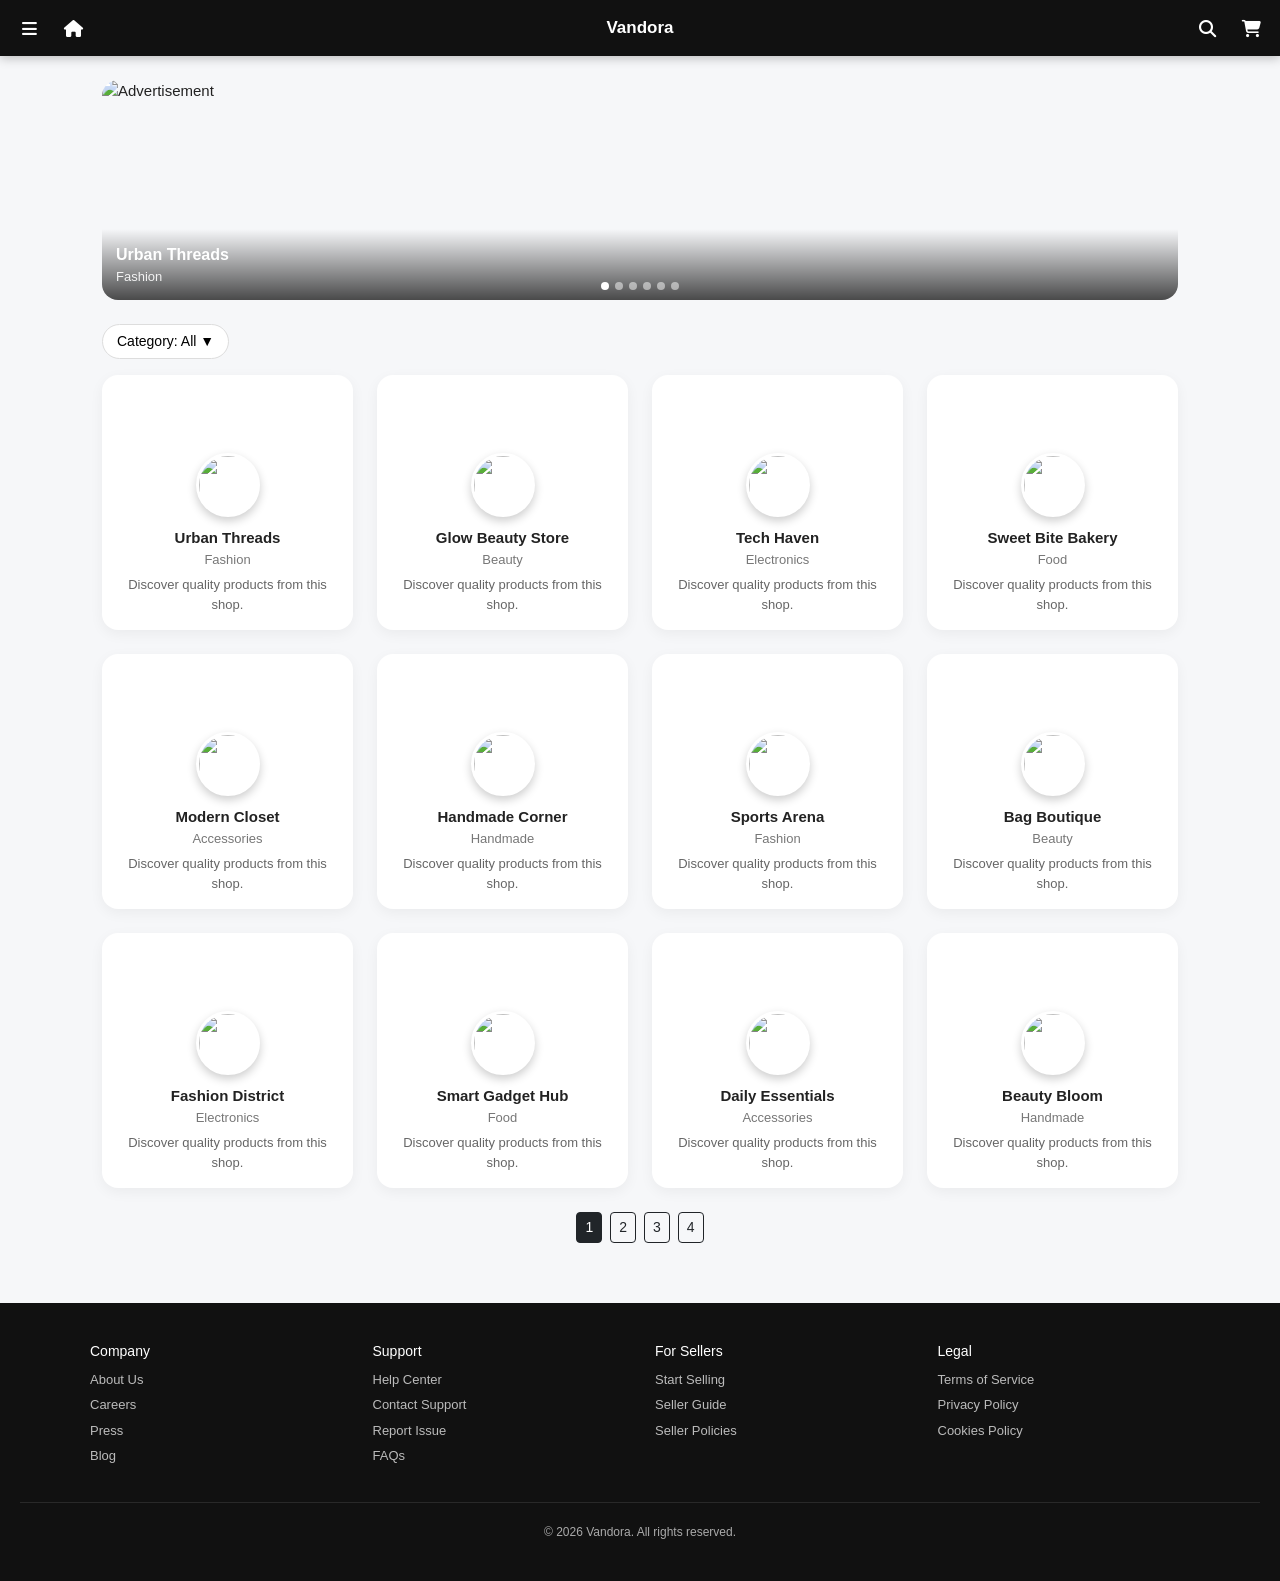
==== index.html @ f065fb70 "Inital Vandora Static Site" ====
<!DOCTYPE html>
<html>
<head>

<meta charset="UTF-8">
<meta name="viewport" content="width=device-width, initial-scale=1.0">

<title>Vandora – Discover Shops</title>

<link href="https://cdn.jsdelivr.net/npm/bootstrap@5.3.2/dist/css/bootstrap.min.css" rel="stylesheet">
<link rel="stylesheet" href="https://cdnjs.cloudflare.com/ajax/libs/font-awesome/6.5.0/css/all.min.css">

<link href="css/layout.css" rel="stylesheet">
<link href="css/index.css" rel="stylesheet">

</head>

<body>

<div id="appHeader"></div>

<div class="container py-4">

  <!-- ADVERTISEMENT -->
  <div class="ad-slider">

    <div class="ad-slide" id="adSlide">

      <img id="adImage" alt="Advertisement">

      <div class="ad-overlay">
        <div class="ad-title" id="adTitle"></div>
        <div class="ad-category" id="adCategory"></div>
      </div>

    </div>

    <div class="ad-dots" id="adDots"></div>

  </div>

  <!-- CATEGORY FILTER -->
  <div class="d-flex justify-content-start mb-3">

    <div class="sort-wrapper">

      <button class="sort-pill" type="button" onclick="toggleCategoryMenu()">
        Category: <span id="currentCategoryLabel">All</span> ▼
      </button>

      <div class="sort-menu" id="categoryMenu">
        <div onclick="selectCategory('All')">All</div>
        <div onclick="selectCategory('Fashion')">Fashion</div>
        <div onclick="selectCategory('Beauty')">Beauty</div>
        <div onclick="selectCategory('Electronics')">Electronics</div>
        <div onclick="selectCategory('Food')">Food</div>
        <div onclick="selectCategory('Accessories')">Accessories</div>
        <div onclick="selectCategory('Handmade')">Handmade</div>
      </div>

    </div>

  </div>

  <!-- SHOP GRID -->
  <div class="row g-4" id="shopList"></div>

</div>

<!-- PAGINATION -->
<div class="container">
  <div id="pagination" class="text-center mb-5"></div>
</div>

<div id="appFooter"></div>

<script src="js/layout.js"></script>
<script src="js/index.js"></script>

</body>
</html>
---- css/layout.css ----
/* =========================
   BASE LAYOUT
========================= */

body{
background:#f6f7f9;
font-family:-apple-system,BlinkMacSystemFont,"Segoe UI",Roboto,sans-serif;
font-size:15px;
color:#222;
padding-top:56px;
}

.container{
max-width:1100px;
}

/* =========================
   HEADER
========================= */

.app-header{

height:56px;

background:#111;
color:white;

display:flex;
align-items:center;
justify-content:space-between;

padding:0 14px;

position:fixed;
top:0;
left:0;
right:0;

z-index:2000;

box-shadow:0 2px 10px rgba(0,0,0,0.25);

}

.header-left{
display:flex;
gap:14px;
align-items:center;
}

.header-title{
position:absolute;
left:50%;
transform:translateX(-50%);
font-weight:600;
font-size:17px;
}

.header-actions{
display:flex;
gap:14px;
align-items:center;
}

.icon-btn{
background:none;
border:none;
cursor:pointer;
font-size:17px; /* smaller icons */
color:white;
text-decoration:none;
display:inline-flex;
align-items:center;
justify-content:center;
width:30px;
height:30px;
border-radius:8px;
transition:0.15s;
}

.icon-btn:hover{
background:rgba(255,255,255,0.12);
}

/* =========================
   HERO
========================= */

.shop-hero{
height:220px;
background-size:cover;
background-position:center;
position:relative;
}

.shop-hero-overlay{
background:rgba(0,0,0,0.55);
height:100%;
display:flex;
flex-direction:column;
align-items:center;
justify-content:center;
text-align:center;
}

.shop-logo{
width:96px;
height:96px;
border-radius:50%;
object-fit:cover;
margin-bottom:10px;
border:3px solid rgba(255,255,255,0.9);
background:#fff;
}

.shop-title{
font-size:22px;
font-weight:600;
color:#fff;
}

.shop-subtitle{
font-size:13px;
color:#ddd;
margin-top:4px;
}

/* =========================
   CONTACT SELLER BAR
========================= */

.shop-contact-bar{
background:#fff;
padding:16px 0;
border-bottom:1px solid #eee;
text-align:center;
}

.contact-seller-btn{
padding:10px 22px;
border-radius:999px;
border:none;
background:#111;
color:#fff;
font-size:14px;
font-weight:500;
cursor:pointer;
transition:0.2s;
box-shadow:0 3px 10px rgba(0,0,0,0.2);
}

.contact-seller-btn:hover{
background:#000;
}

/* =========================
   SIDEBAR
========================= */

.side-menu{
display:none;
}

.side-menu.is-open{
display:block;
}

.side-menu__backdrop{
position:fixed;
inset:0;
background:rgba(0,0,0,0.42);
z-index:2100;
}

.side-menu__panel{
position:fixed;
top:0;
left:0;
width:280px;
height:100%;
background:#fff;
box-shadow:10px 0 30px rgba(0,0,0,0.25);
z-index:2101;
padding:0;
display:flex;
flex-direction:column;
}

/* ACCOUNT */

.menu-account{
display:flex;
align-items:center;
gap:12px;
background:#111;
color:white;
padding:18px;
}

.menu-avatar{
width:42px;
height:42px;
border-radius:50%;
object-fit:cover;
border:2px solid white;
}

.menu-account-name{
font-weight:600;
font-size:15px;
}

/* NAV */

.side-menu__nav{
display:flex;
flex-direction:column;
padding:16px;
gap:8px;
}

.side-menu__link{
display:flex;
align-items:center;
gap:10px;
color:#222;
background:#f7f8fa;
border:1px solid #eceef2;
border-radius:12px;
padding:12px 14px;
font-weight:500;
cursor:pointer;
transition:0.15s;
}

.side-menu__link:hover{
background:#f0f2f6;
}

.menu-divider{
height:1px;
background:#ddd;
margin:10px 0;
}

/* =========================
   FOOTER
========================= */

.footer{
background:#111;
color:#ddd;
padding:40px 20px;
margin-top:60px;
}

.footer-grid{
max-width:1100px;
margin:auto;
display:grid;
grid-template-columns:repeat(auto-fit,minmax(150px,1fr));
gap:30px;
}

.footer-col h4{
font-size:14px;
margin-bottom:10px;
color:#fff;
}

.footer-col a{
display:block;
font-size:13px;
color:#bbb;
text-decoration:none;
margin-bottom:6px;
}

.footer-col a:hover{
color:#fff;
}

.footer-bottom{
border-top:1px solid rgba(255,255,255,0.1);
margin-top:30px;
padding-top:20px;
text-align:center;
font-size:12px;
color:#aaa;
}
---- css/index.css ----
/* =========================
   CATEGORY FILTER
========================= */

.sort-wrapper{
position:relative;
}

.sort-pill{
border:1px solid #ddd;
background:#fff;
padding:6px 14px;
border-radius:30px;
font-size:14px;
cursor:pointer;
transition:0.2s;
}

.sort-pill:hover{
background:#f2f2f2;
}

.sort-menu{
position:absolute;
top:38px;
left:0;
max-width:220px;
width:max-content;
background:#fff;
border-radius:12px;
box-shadow:0 8px 20px rgba(0,0,0,0.08);
display:none;
z-index:10;
max-height:240px;
overflow-y:auto;
}

.sort-menu div{
padding:10px 15px;
cursor:pointer;
font-size:14px;
white-space:nowrap;
}

.sort-menu div:hover{
background:#f5f5f5;
}

/* =========================
   ADVERTISEMENT
========================= */

.ad-slider{
border-radius:16px;
overflow:hidden;
margin-bottom:24px;
position:relative;
}

.ad-slide{
position:relative;
cursor:pointer;
}

.ad-slide img{
width:100%;
height:220px;
object-fit:cover;
display:block;
}

.ad-overlay{
position:absolute;
left:0;
right:0;
bottom:0;
padding:14px;
background:linear-gradient(to top,rgba(0,0,0,0.7),rgba(0,0,0,0));
color:white;
}

.ad-title{
font-weight:600;
font-size:16px;
}

.ad-category{
font-size:13px;
opacity:0.9;
}

.ad-dots{
position:absolute;
bottom:10px;
left:50%;
transform:translateX(-50%);
display:flex;
gap:6px;
}

.ad-dot{
width:8px;
height:8px;
border-radius:50%;
background:rgba(255,255,255,0.5);
}

.ad-dot.active{
background:white;
}

/* =========================
   SHOP CARD
========================= */

.shop-card{
background:#fff;
border-radius:16px;
overflow:hidden;
box-shadow:0 4px 14px rgba(0,0,0,0.05);
cursor:pointer;
transition:0.2s;
display:flex;
flex-direction:column;
}

.shop-card:hover{
transform:translateY(-4px);
}

.shop-cover{
height:110px;
background-size:cover;
background-position:center;
position:relative;
}

.index-shop-logo{
width:64px;
height:64px;
border-radius:50%;
object-fit:cover;
border:3px solid white;
background:white;
position:absolute;
bottom:-32px;
left:50%;
transform:translateX(-50%);
box-shadow:0 4px 10px rgba(0,0,0,0.2);
}

.shop-body{
padding:42px 12px 16px;
text-align:center;
}

.shop-name{
font-weight:600;
font-size:15px;
}

.shop-category{
font-size:13px;
color:#777;
}

.shop-desc{
font-size:13px;
color:#666;
margin-top:6px;
}
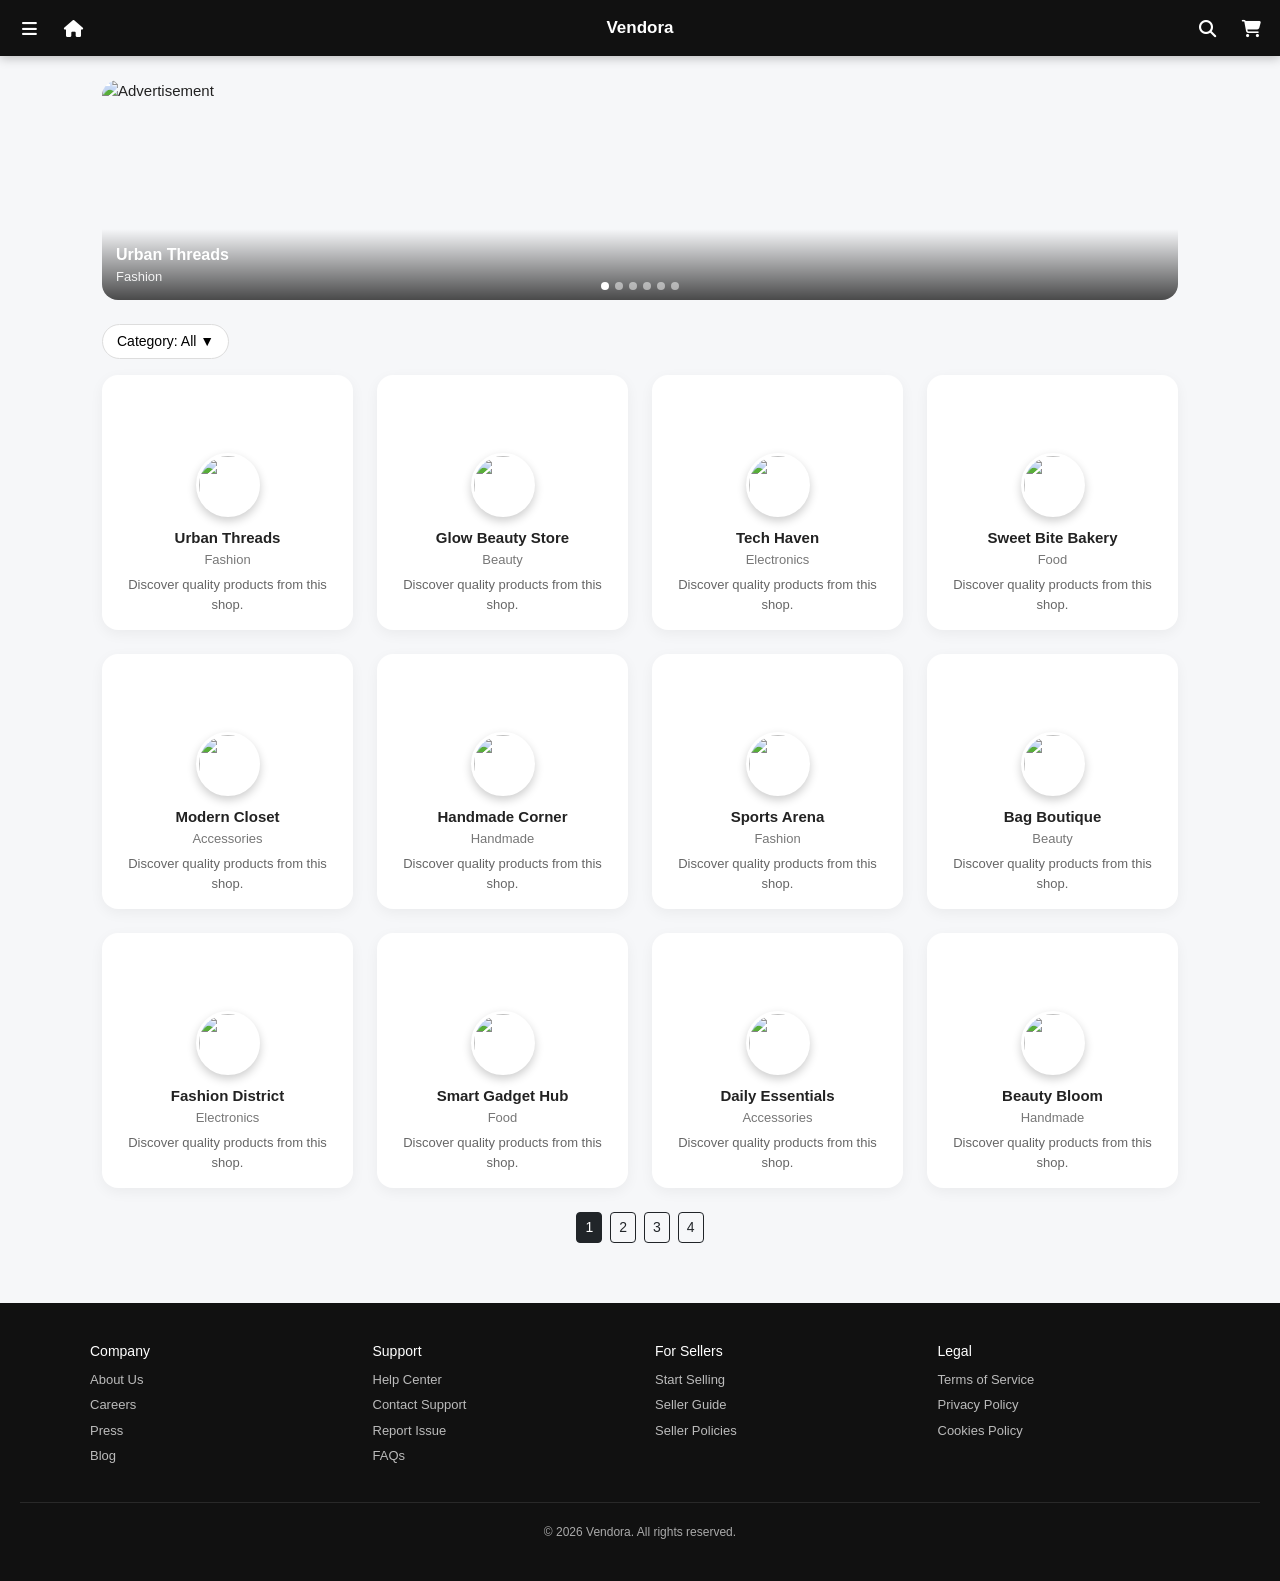
==== commit b745cd68: "Renamed Vandora from Vendora" ====
--- a/index.html
+++ b/index.html
@@ -5,7 +5,7 @@
 <meta charset="UTF-8">
 <meta name="viewport" content="width=device-width, initial-scale=1.0">
 
-<title>Vandora – Discover Shops</title>
+<title>Vendora – Discover Shops</title>
 
 <link href="https://cdn.jsdelivr.net/npm/bootstrap@5.3.2/dist/css/bootstrap.min.css" rel="stylesheet">
 <link rel="stylesheet" href="https://cdnjs.cloudflare.com/ajax/libs/font-awesome/6.5.0/css/all.min.css">
